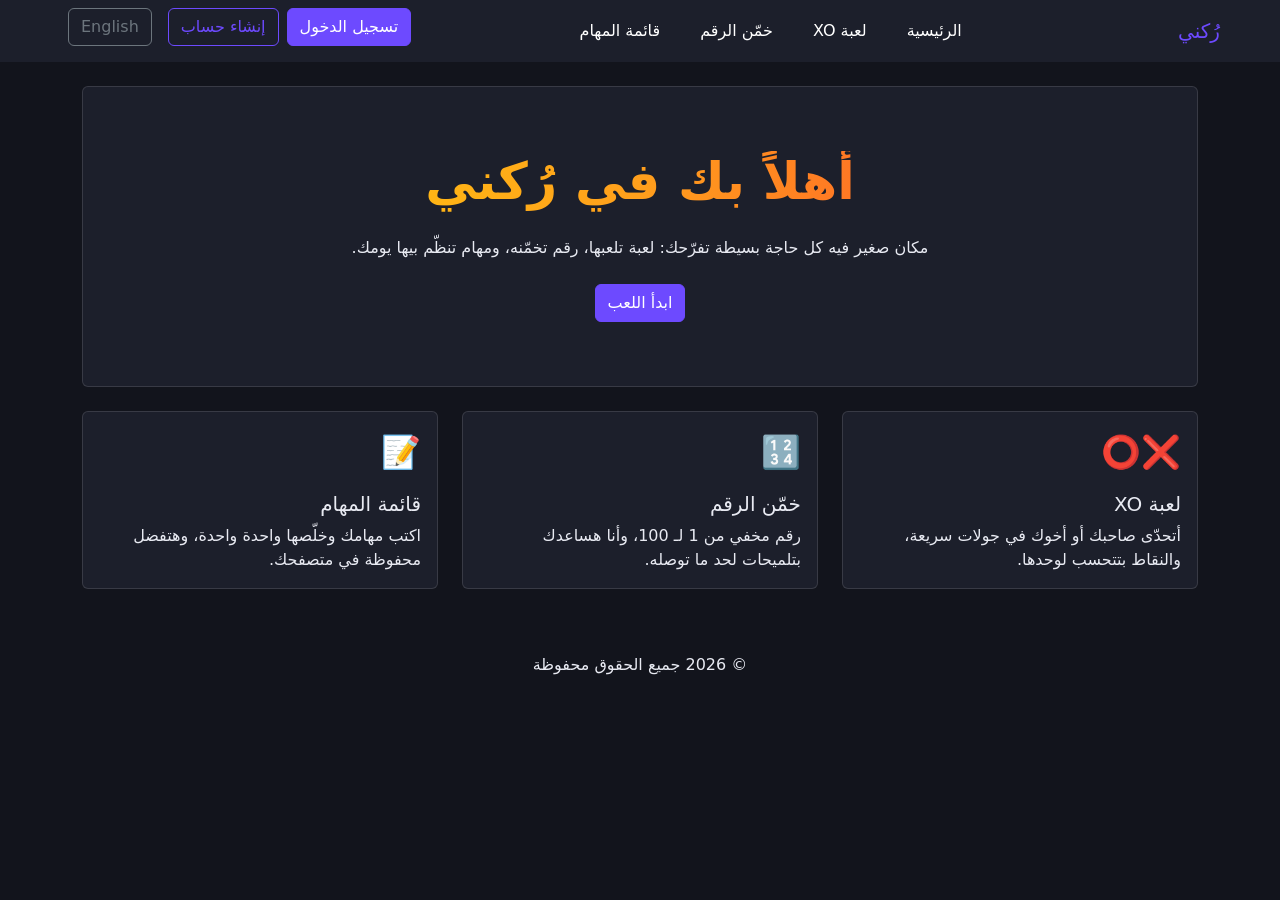
==== index.html @ 9ca8fdb6 "Add files via upload" ====
<!DOCTYPE html>
<html lang="ar" dir="rtl">
<head>
  <meta charset="UTF-8">
  <meta name="viewport" content="width=device-width, initial-scale=1.0">
  <title data-i18n="titleHome">رُكني | Rokny</title>
  <link rel="stylesheet" href="./css/all.min.css">
  <link id="bs-css" rel="stylesheet" href="./css/bootstrap.rtl.min.css">
  <link rel="stylesheet" href="./css/style.css">
</head>
<body>
  <!-- nav -->
  <nav class="navbar navbar-expand-lg" style="background-color: #1c1f2b;">
  <div class="container-fluid ms-5">
    <a class="navbar-brand me-5" href="./index.html" data-i18n="titleHome" style="color: #6d4aff">رُكني | Rokny</a>
    <button class="navbar-toggler" type="button" data-bs-toggle="collapse" data-bs-target="#navbarSupportedContent" aria-controls="navbarSupportedContent" aria-expanded="false" aria-label="Toggle navigation">
      <span class="navbar-toggler-icon"></span>
    </button>
    <div class="collapse navbar-collapse" id="navbarSupportedContent">
      <ul class="navbar-nav mx-auto mb-2 mb-lg-0">
        <li class="nav-item">
          <a class="nav-link active me-4" aria-current="page" href="./index.html" data-i18n="navHome" style="color: white">Home</a>
        </li>
        <li class="nav-item">
          <a class="nav-link me-4 game-link" href="./xo.html" data-i18n="navXO" style="color: white">XO</a>
        </li>
        <li class="nav-item">
          <a class="nav-link me-4 game-link" href="./guess.html" data-i18n="navGuess" style="color: white">Guess The Number</a>
        </li>
        <li class="nav-item">
          <a class="nav-link game-link" href="./to-do.html" data-i18n="navTodo" style="color: white">To-Do-List</a>
        </li>
      </ul>
      <div class="navbar-nav me-5">
        <!-- login -->
        <!-- Button trigger modal -->
        <button id="loginBtn" type="button" style="background-color: #6d4aff; border-color: #6d4aff; color: #fff" class="btn  me-2 mb-2" data-bs-toggle="modal" data-bs-target="#staticBackdrop" data-i18n="login">
          Login
        </button>
        <form id="loginForm" novalidate>
          <!-- Modal -->
          <div class="modal fade" id="staticBackdrop" data-bs-backdrop="static" data-bs-keyboard="false" tabindex="-1" aria-labelledby="staticBackdropLabel" aria-hidden="true">
            <div class="modal-dialog">
              <div class="modal-content">
                <div class="modal-header">
                  <h1 class="modal-title fs-5" id="staticBackdropLabel" data-i18n="login">Login</h1>
                  <button type="button" class="btn-close" data-bs-dismiss="modal" aria-label="Close"></button>
                </div>
                <div class="modal-body">
                  <p id="loginNotice" class="alert alert-warning py-2 small" hidden data-i18n="needLogin">Please log in first to start playing.</p>
                  <div class="input-group flex-nowrap mb-3">
                    <span class="input-group-text"><i class="fa-solid fa-circle-user"></i></span>
                    <input type="text" id="loginName" class="form-control" data-i18n-ph="username" placeholder="Username" aria-label="Username">
                  </div>
                  <div class="input-group flex-nowrap">
                    <span class="input-group-text"><i class="fa-solid fa-user-lock"></i></span>
                    <input type="password" id="loginPass" class="form-control" data-i18n-ph="password" placeholder="Password" aria-label="Password">
                  </div>
                  <div id="loginErr" class="text-danger small mt-2"></div>
                </div>
                <div class="modal-footer">
                  <a href="#" class="me-auto" data-bs-toggle="modal" data-bs-target="#signupModal" data-i18n="noAccount">No Account? Sign up</a>
                  <button type="submit" class="btn btn-primary" style="background-color: #6d4aff; border-color: #6d4aff; color: #fff" data-i18n="login">Login</button>
                </div>
              </div>
            </div>
          </div>
        </form>
        <!-- signup -->
        <!-- Button trigger modal -->
        <button id="signupBtn" style="color: #6d4aff; border-color: #6d4aff;" class="btn mb-2" data-bs-toggle="modal" data-bs-target="#signupModal" data-i18n="signup">
          Sign Up
        </button>
        <form id="signupForm" novalidate>
          <!-- Modal -->
          <div class="modal fade" id="signupModal" data-bs-backdrop="static" data-bs-keyboard="false" tabindex="-1" aria-labelledby="signupLabel" aria-hidden="true">
            <div class="modal-dialog">
              <div class="modal-content">
                <div class="modal-header">
                  <h1 class="modal-title fs-5" id="signupLabel" data-i18n="signup">Sign Up</h1>
                  <button type="button" class="btn-close" data-bs-dismiss="modal" aria-label="Close"></button>
                </div>
                <div class="modal-body">
                  <div class="input-group flex-nowrap mb-3">
                    <span class="input-group-text"><i class="fa-solid fa-circle-user"></i></span>
                    <input type="text" id="signupName" class="form-control" data-i18n-ph="username" placeholder="Username" aria-label="Username">
                  </div>
                  <div class="input-group flex-nowrap mb-3">
                    <span class="input-group-text"><i class="fa-solid fa-user-lock"></i></span>
                    <input type="password" id="signupPass" class="form-control" data-i18n-ph="password" placeholder="Password" aria-label="Password">
                  </div>
                  <div class="input-group flex-nowrap">
                    <span class="input-group-text"><i class="fa-solid fa-lock"></i></span>
                    <input type="password" id="signupConfirm" class="form-control" data-i18n-ph="confirm" placeholder="Confirm Password" aria-label="Confirm Password">
                  </div>
                  <div id="signupErr" class="text-danger small mt-2"></div>
                </div>
                <div class="modal-footer">
                  <a href="#" class="me-auto" data-bs-toggle="modal" data-bs-target="#staticBackdrop" data-i18n="haveAccount">Have An Account? Login</a>
                  <button type="submit" class="btn btn-primary" style="background-color: #6d4aff; border-color: #6d4aff; color: #fff" data-i18n="signup">Sign Up</button>
                </div>
              </div>
            </div>
          </div>
        </form>
        <span id="userName" class="navbar-text me-3 fw-semibold" style="color: #6d4aff"></span>
        <button id="logoutBtn" type="button" class="btn btn-outline-danger me-2 mb-2" data-i18n="logout" hidden>Log out</button>
        <button id="langBtn" class="btn btn-outline-secondary me-2 mb-2" type="button">English</button>
      </div>
    </div>
  </div>
  </nav>
  <!-- home -->
  <section class="home" style="background-color: #12141c">
    <div class="container">
      <div class="card text-center my-4 py-5 hero-card">
        <div class="floaters" aria-hidden="true">
        <span style="--x:4%;--d:-1s;--t:7s">X</span>
        <span style="--x:15%;--d:-4s;--t:6s">O</span>
        <span style="--x:26%;--d:-2s;--t:8s">?</span>
        <span style="--x:37%;--d:-5s;--t:6.5s">7</span>
        <span style="--x:48%;--d:-3s;--t:7.5s">2</span>
        <span style="--x:59%;--d:-6s;--t:6s">X</span>
        <span style="--x:70%;--d:-1.5s;--t:8s">O</span>
        <span style="--x:80%;--d:-4.5s;--t:7s">?</span>
        <span style="--x:90%;--d:-2.5s;--t:6.5s">7</span>
        <span style="--x:96%;--d:-5.5s;--t:7.5s">2</span>
        </div>
        <div class="card-body">
          <h5 class="card-title hero-title mb-4" data-i18n="heroTitle">أهلاً بك في رُكني</h5>
          <p class="card-text mb-4" data-i18n="heroText">مكان صغير فيه كل حاجة بسيطة تفرّحك: لعبة تلعبها، رقم تخمّنه، ومهام تنظّم بيها يومك.</p>
          <a href="./xo.html" class="btn btn-primary game-link" data-i18n="startBtn">ابدأ اللعب</a>
        </div>
      </div>
    </div>
    <div class="container">
      <div class="row">
        <div class="col-md-4 mb-3">
          <div class="card">
            <div class="card-body">
              <div class="icon mb-3">❌⭕</div>
              <h5 class="card-title" data-i18n="cardXOTitle">لعبة XO</h5>
              <p class="card-text" data-i18n="cardXOText">تحدّى صاحبك أو أخوك في جولات سريعة، والنقاط بتتحسب لوحدها.</p>
            </div>
          </div>  
        </div>
        <div class="col-md-4 mb-3">
          <div class="card">
            <div class="card-body">
              <div class="icon mb-3">🔢</div>
              <h5 class="card-title" data-i18n="cardGuessTitle">خمّن الرقم</h5>
              <p class="card-text" data-i18n="cardGuessText">رقم مخفي من 1 لـ 100، وأنا هساعدك بتلميحات لحد ما توصله.</p>
            </div>
          </div>
        </div>
        <div class="col-md-4">
          <div class="card">
            <div class="card-body">
              <div class="icon mb-3">📝</div>
              <h5 class="card-title" data-i18n="cardTodoTitle">قائمة المهام</h5>
              <p class="card-text" data-i18n="cardTodoText">اكتب مهامك وخلّصها واحدة واحدة، وهتفضل محفوظة في متصفحك.</p>
            </div>
          </div>
        </div>
      </div>
    </div>
  </section>
  <!-- footer -->
  <footer class="text-center mt-5">
    <p data-i18n="footer">© 2026 جميع الحقوق محفوظة</p>
  </footer>
  <script src="./js/bootstrap.bundle.min.js"></script>
  <script src="./js/main.js"></script>
</body>
</html>
---- css/style.css ----
:root{
    --bg: #262a3a;          
    --card: #1c1f2b;        
    --line: #3a4057;        
    --accent: #6d4aff;      
    --text: #e8eaf2;
    --page-bg: #12141c;     
    --panel-bg: #1c1f2b;    
    --text-color: #e8eaf2;
}

html,body{
    background-color: var(--page-bg);
    color: var(--text-color);
    min-height: 100vh;
}

/* nav */
.navbar{
    background-color: var(--panel-bg) !important;
}
.navbar .nav-link:hover{
    background-color: #6d4aff;
    border-color: #6d4aff;
    border-radius: 25px;
    color: #fff
}
.card{
    --bs-card-bg: var(--panel-bg);
    --bs-card-color: var(--text-color);
    --bs-card-border-color: rgba(255, 255, 255, .12);
}


/* home cards */
.home .row .card{
    transition: transform .25s, box-shadow .25s, border-color .25s;
}
.home .row .card:hover{
    transform: translateY(-6px);
    box-shadow: 0 10px 24px rgba(79, 109, 245, 0.25);
    border-color: var(--accent);
}
.icon{
    display: inline-block;
    font-size: 2rem;
    transition: transform .3s;
}
.home .row .card:hover .icon ,.navbar-brand:hover{
    transform: scale(1.2) rotate(-8deg);
}
.nav-link:hover{
    transform: rotate(-2deg);
}

/* hero */
.hero-card{
    position: relative;
    overflow: hidden;
}
.hero-card .card-body{
    position: relative;
    z-index: 1;
}

/* لون العنوان */
.hero-title{
    font-size: clamp(2rem, 6vw, 3.2rem);
    font-weight: 800;
    background: linear-gradient(90deg, #ffd60a, #ff9f1c, #ff3b30, #2ecc71, #1e90ff, #8e44ff, #ffd60a);
    background-size: 300% 100%;
    -webkit-background-clip: text;
    background-clip: text;
    -webkit-text-fill-color: transparent;
    color: transparent;
    animation: titleColors 6s linear infinite;
}
@keyframes titleColors{
    to{
        background-position: 300% 0;
    }
}

/* الحروف النازلة في الخلفية */
.floaters span{
    position: absolute;
    top: -3rem;
    left: var(--x);
    font-size: 2rem;
    font-weight: 800;
    opacity: 0;
    pointer-events: none;
    animation: fallDown var(--t) var(--d) linear infinite;
}
.floaters span:nth-child(6n+1){
    color: #ffd60a;
}
.floaters span:nth-child(6n+2){
    color: #ff9f1c;
}
.floaters span:nth-child(6n+3){
    color: #ff3b30;
}
.floaters span:nth-child(6n+4){
    color: #2ecc71;
}
.floaters span:nth-child(6n+5){
    color: #1e90ff;
}
.floaters span:nth-child(6n){
    color: #8e44ff;
}
@keyframes fallDown{
    0%{
        top: -3rem;
        opacity: 0;
        transform: rotate(0deg);
    }
    15%{
        opacity: .5;
    }
    85%{
        opacity: .5;
    }
    100%{
        top: 105%;
        opacity: 0;
        transform: rotate(200deg);
    }
}

/* start play */
.hero-card .btn-primary{
    animation: btnPulse 2.4s ease-in-out infinite;
    background: #6d4aff;
    border-color: #6d4aff;
}
@keyframes btnPulse{
    0%, 100%{
        box-shadow: 0 0 0 0 rgba(109, 74, 255, .5);
    }
    50%{
        box-shadow: 0 0 0 14px rgba(109, 74, 255, 0);
    }
}


/* xo */
h2,#status{
    text-align: center;
    margin-top: 20px;
}
#status{
    font-size: 1.1rem;
    font-weight: bold;
    min-height: 1.5em;
}
#board{
    display: grid;
    grid-template-columns: repeat(3, 90px);
    grid-template-rows: repeat(3, 90px);
    gap: 8px;
    background: var(--card);
    padding: 10px;
    border-radius: 14px;
    box-shadow: 0 6px 20px rgba(0, 0, 0, 0.08);
    width: fit-content;
    margin: 0 auto;
}
.cell{
    background: var(--bg);
    border: 2px solid var(--line);
    border-radius: 10px;
    font-size: 2.2rem;
    font-weight: bold;
    color: var(--accent);
    display: flex;
    align-items: center;
    justify-content: center;
    cursor: pointer;
}
.cell:hover{
    background: var(--line);
}
button.reset{
    display: block;
    margin: 12px auto 0;
    padding: 10px 22px;
    border: none;
    border-radius: 10px;
    background: var(--accent);
    color: #fff;
    font-size: 1rem;
    cursor: pointer;
}
button.reset:hover{
    background: #5a3be0;
    transform: rotate(-2deg);
}
.scores{
    grid-column: 1 / -1;   
    padding-top: 4px;
}


/* guess the num */
h2,#game{
    text-align: center;
}
#game{
    background: #1c1f2b;
    border: 1px solid rgba(255, 255, 255, .12);
    border-radius: 20px;
    padding: 28px;
    width: 100%;
    max-width: 460px;
    margin: 20px auto;
    box-shadow: none;
}
#game .form-control{
    background: #12141c;
    border-color: rgba(255, 255, 255, .18);
    color: #e8eaf2;
}
#game .form-control::placeholder{
    color: #8a8fa3;
}
#game .form-control:focus{
    border-color: #6d4aff;
    box-shadow: 0 0 0 .2rem rgba(109, 74, 255, .25);
}
#game .btn-primary{
    background: #6d4aff;
    border-color: #6d4aff;
}
#game .btn-primary:hover{
    background: #5a3be0;
    border-color: #5a3be0;
}
p.hint,#attempts{
    color: #a0a5b8;
}
#message{
    min-height: 1.6em;
    font-weight: bold;
    margin: 12px 0;
}
#attempts{
    font-size: 0.9rem;
}


/* to-do-list */
h2{
    text-align: center;
    margin-bottom: 16px;
}
#todo{
    background: #1c1f2b;
    border: 1px solid rgba(255, 255, 255, .12);
    border-radius: 20px;
    padding: 28px;
    width: 100%;
    max-width: 460px;
    margin: 20px auto;
    box-shadow: none;
    text-align: start;
}
#todo .form-control{
    background: #12141c;
    border-color: rgba(255, 255, 255, .18);
    color: #e8eaf2;
}
#todo .form-control::placeholder{
    color: #8a8fa3;
}
#todo .form-control:focus{
    border-color: #6d4aff;
    box-shadow: 0 0 0 .2rem rgba(109, 74, 255, .25);
}
#todo .btn-primary{
    background: #6d4aff;
    border-color: #6d4aff;
}
#todo .btn-primary:hover{
    background: #5a3be0;
    border-color: #5a3be0;
}
#todo .list-group-item{
    background: transparent;
    color: #e8eaf2;
    border-color: rgba(255, 255, 255, .12);
}
#todo .form-check-input{
    background-color: #12141c;
    border-color: rgba(255, 255, 255, .3);
}
#todo .form-check-input:checked{
    background-color: #6d4aff;
    border-color: #6d4aff;
}
.task-text{
    text-align: start;
}
#empty,
.left{
    color: #a0a5b8;
    text-align: center;
    font-size: 0.9rem;
    opacity: 0.7;
}
.task{
    display: flex;
    align-items: center;
    gap: 10px;
}
.task-text{
    flex: 1;
    word-break: break-word;
}
.task.done .task-text{
    text-decoration: line-through;
    opacity: 0.5;
}


/* emoji */
.emoji-fall{
    position: fixed;
    top: -60px;
    pointer-events: none;
    z-index: 9999;
    animation: emojiFall linear forwards;
}
@keyframes emojiFall{
    from{
        transform: translateY(0) rotate(0deg);
    }
    to{
        transform: translateY(115vh) rotate(var(--r));
    }
}
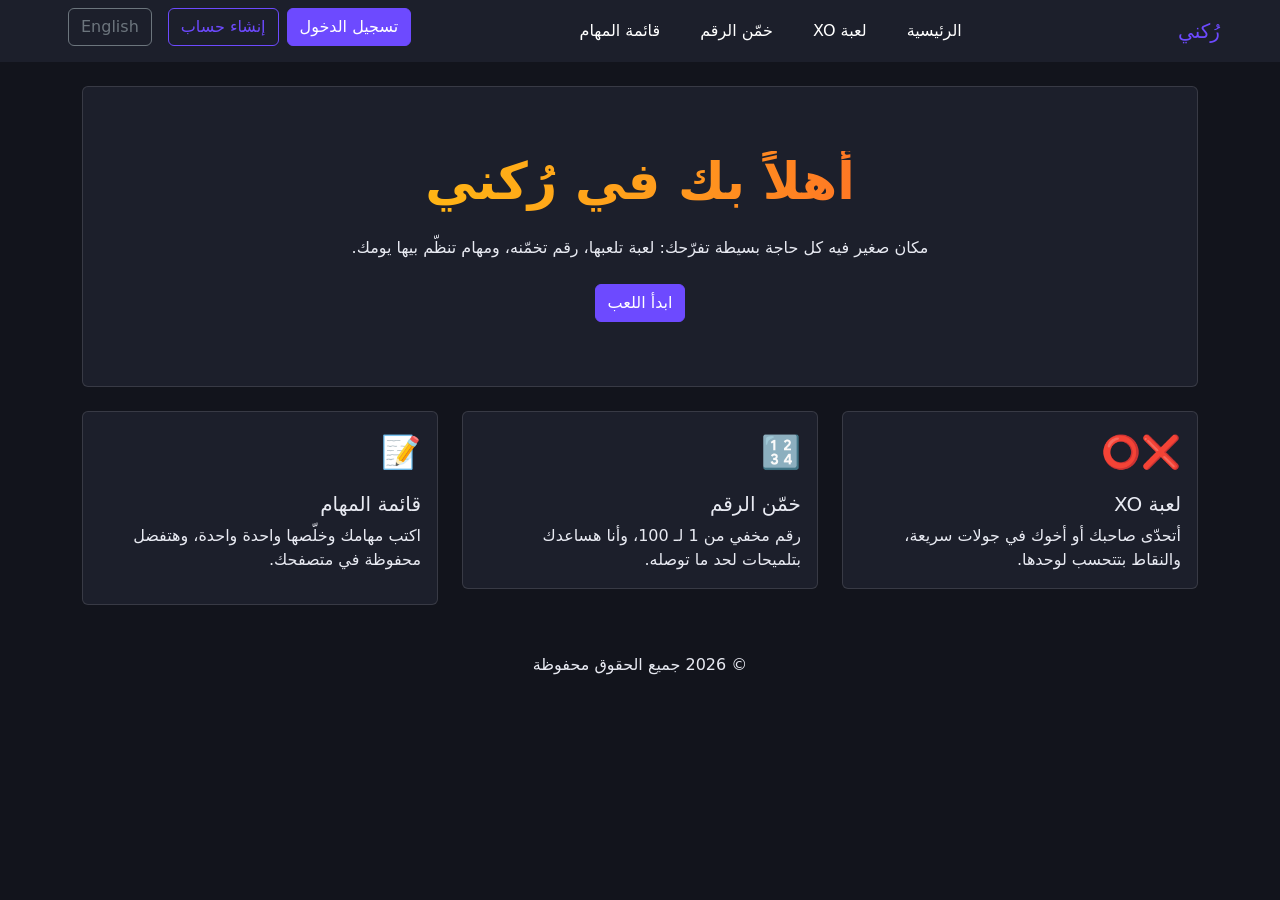
==== commit 5dfd7d88: "Update index.html" ====
--- a/index.html
+++ b/index.html
@@ -37,7 +37,20 @@
         <button id="loginBtn" type="button" style="background-color: #6d4aff; border-color: #6d4aff; color: #fff" class="btn  me-2 mb-2" data-bs-toggle="modal" data-bs-target="#staticBackdrop" data-i18n="login">
           Login
         </button>
-        <form id="loginForm" novalidate>
+        <!-- signup -->
+        <!-- Button trigger modal -->
+        <button id="signupBtn" style="color: #6d4aff; border-color: #6d4aff;" class="btn mb-2" data-bs-toggle="modal" data-bs-target="#signupModal" data-i18n="signup">
+          Sign Up
+        </button>
+        <span id="userName" class="navbar-text me-3 fw-semibold" style="color: #6d4aff"></span>
+        <button id="logoutBtn" type="button" class="btn btn-outline-danger me-2 mb-2" data-i18n="logout" hidden>Log out</button>
+        <button id="langBtn" class="btn btn-outline-secondary me-2 mb-2" type="button">English</button>
+      </div>
+    </div>
+  </div>
+  </nav>
+  <!-- login form -->
+   <form id="loginForm" novalidate>
           <!-- Modal -->
           <div class="modal fade" id="staticBackdrop" data-bs-backdrop="static" data-bs-keyboard="false" tabindex="-1" aria-labelledby="staticBackdropLabel" aria-hidden="true">
             <div class="modal-dialog">
@@ -66,11 +79,7 @@
             </div>
           </div>
         </form>
-        <!-- signup -->
-        <!-- Button trigger modal -->
-        <button id="signupBtn" style="color: #6d4aff; border-color: #6d4aff;" class="btn mb-2" data-bs-toggle="modal" data-bs-target="#signupModal" data-i18n="signup">
-          Sign Up
-        </button>
+        <!-- signup form -->
         <form id="signupForm" novalidate>
           <!-- Modal -->
           <div class="modal fade" id="signupModal" data-bs-backdrop="static" data-bs-keyboard="false" tabindex="-1" aria-labelledby="signupLabel" aria-hidden="true">
@@ -103,13 +112,6 @@
             </div>
           </div>
         </form>
-        <span id="userName" class="navbar-text me-3 fw-semibold" style="color: #6d4aff"></span>
-        <button id="logoutBtn" type="button" class="btn btn-outline-danger me-2 mb-2" data-i18n="logout" hidden>Log out</button>
-        <button id="langBtn" class="btn btn-outline-secondary me-2 mb-2" type="button">English</button>
-      </div>
-    </div>
-  </div>
-  </nav>
   <!-- home -->
   <section class="home" style="background-color: #12141c">
     <div class="container">
@@ -129,38 +131,38 @@
         <div class="card-body">
           <h5 class="card-title hero-title mb-4" data-i18n="heroTitle">أهلاً بك في رُكني</h5>
           <p class="card-text mb-4" data-i18n="heroText">مكان صغير فيه كل حاجة بسيطة تفرّحك: لعبة تلعبها، رقم تخمّنه، ومهام تنظّم بيها يومك.</p>
-          <a href="./xo.html" class="btn btn-primary game-link" data-i18n="startBtn">ابدأ اللعب</a>
+          <a href="./xo.html" id="startBtn" class="btn btn-primary" data-i18n="startBtn">ابدأ اللعب</a>
         </div>
       </div>
     </div>
     <div class="container">
       <div class="row">
         <div class="col-md-4 mb-3">
-          <div class="card">
+          <a href="./xo.html" class="card h-100 text-decoration-none game-link">
             <div class="card-body">
               <div class="icon mb-3">❌⭕</div>
               <h5 class="card-title" data-i18n="cardXOTitle">لعبة XO</h5>
               <p class="card-text" data-i18n="cardXOText">تحدّى صاحبك أو أخوك في جولات سريعة، والنقاط بتتحسب لوحدها.</p>
             </div>
-          </div>  
+          </a>  
         </div>
         <div class="col-md-4 mb-3">
-          <div class="card">
+          <a href="./guess.html" class="card h-100 text-decoration-none game-link">
             <div class="card-body">
               <div class="icon mb-3">🔢</div>
               <h5 class="card-title" data-i18n="cardGuessTitle">خمّن الرقم</h5>
               <p class="card-text" data-i18n="cardGuessText">رقم مخفي من 1 لـ 100، وأنا هساعدك بتلميحات لحد ما توصله.</p>
             </div>
-          </div>
+          </a>
         </div>
         <div class="col-md-4">
-          <div class="card">
+          <a href="./to-do.html" class="card h-100 text-decoration-none game-link">
             <div class="card-body">
               <div class="icon mb-3">📝</div>
               <h5 class="card-title" data-i18n="cardTodoTitle">قائمة المهام</h5>
               <p class="card-text" data-i18n="cardTodoText">اكتب مهامك وخلّصها واحدة واحدة، وهتفضل محفوظة في متصفحك.</p>
             </div>
-          </div>
+          </a>
         </div>
       </div>
     </div>
@@ -172,4 +174,4 @@
   <script src="./js/bootstrap.bundle.min.js"></script>
   <script src="./js/main.js"></script>
 </body>
-</html>+</html>
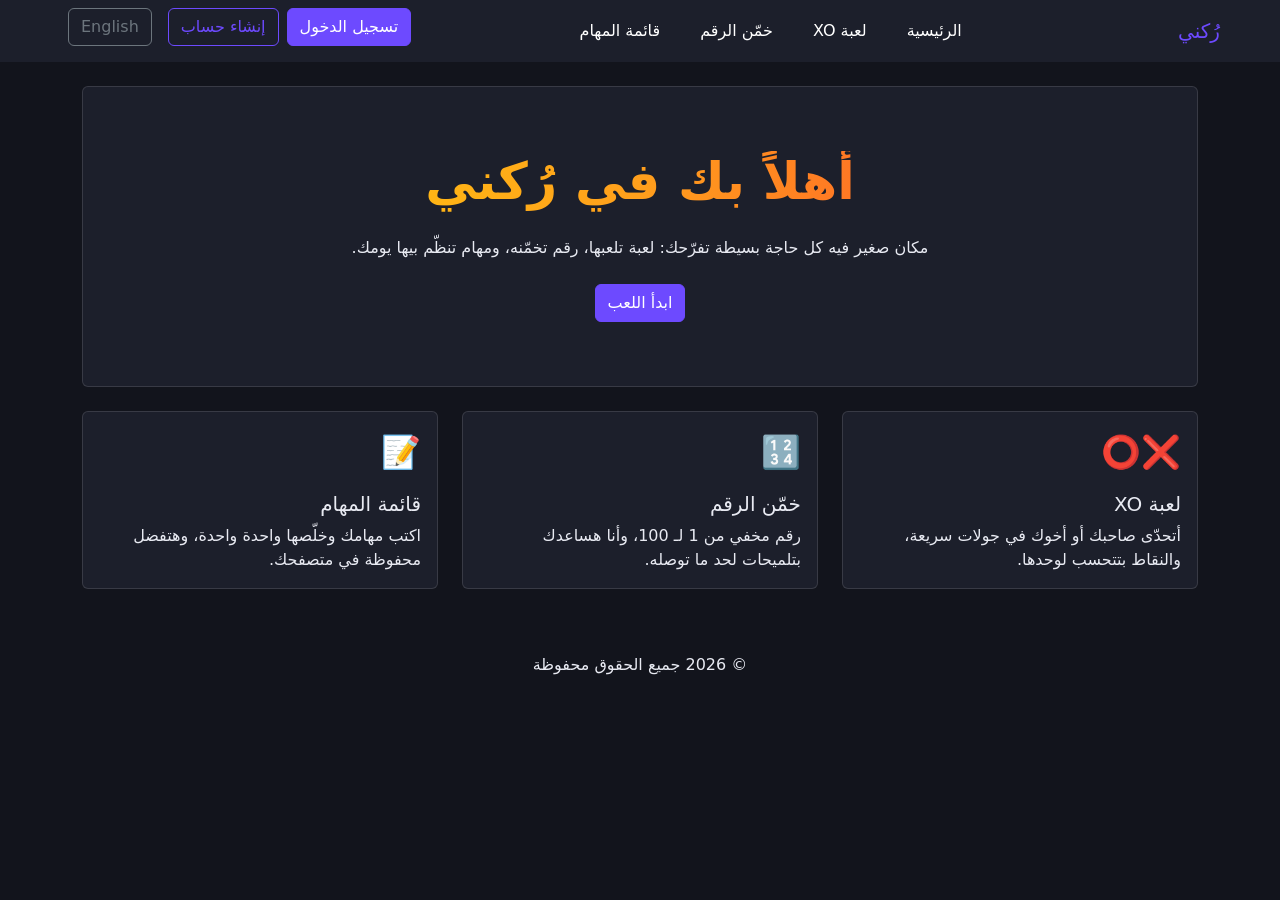
==== commit 6a506711: "Update index.html" ====
--- a/index.html
+++ b/index.html
@@ -13,7 +13,7 @@
   <nav class="navbar navbar-expand-lg" style="background-color: #1c1f2b;">
   <div class="container-fluid ms-5">
     <a class="navbar-brand me-5" href="./index.html" data-i18n="titleHome" style="color: #6d4aff">رُكني | Rokny</a>
-    <button class="navbar-toggler" type="button" data-bs-toggle="collapse" data-bs-target="#navbarSupportedContent" aria-controls="navbarSupportedContent" aria-expanded="false" aria-label="Toggle navigation">
+    <button class="navbar-toggler" style="background-color: #6d4aff; border-color: #6d4aff; color: #6d4aff" type="button" data-bs-toggle="collapse" data-bs-target="#navbarSupportedContent" aria-controls="navbarSupportedContent" aria-expanded="false" aria-label="Toggle navigation">
       <span class="navbar-toggler-icon"></span>
     </button>
     <div class="collapse navbar-collapse" id="navbarSupportedContent">
@@ -155,7 +155,7 @@
             </div>
           </a>
         </div>
-        <div class="col-md-4">
+        <div class="col-md-4 mb-3">
           <a href="./to-do.html" class="card h-100 text-decoration-none game-link">
             <div class="card-body">
               <div class="icon mb-3">📝</div>
--- a/css/style.css
+++ b/css/style.css
@@ -48,9 +48,6 @@
 }
 .home .row .card:hover .icon ,.navbar-brand:hover{
     transform: scale(1.2) rotate(-8deg);
-}
-.nav-link:hover{
-    transform: rotate(-2deg);
 }
 
 /* hero */
@@ -339,4 +336,4 @@
     to{
         transform: translateY(115vh) rotate(var(--r));
     }
-}+}
